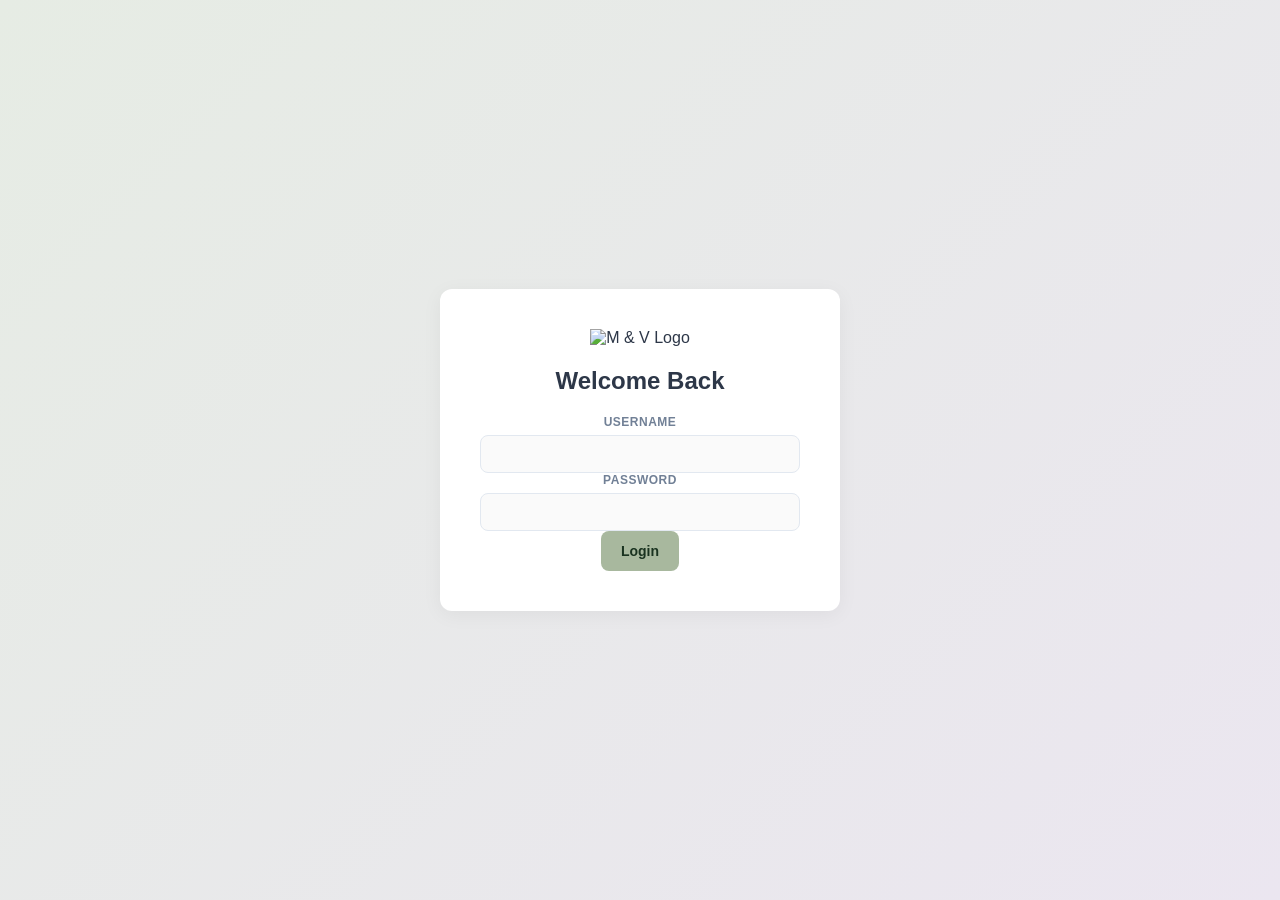
==== index.html @ 30c72722 "Moved outside folder to clean url" ====
<!DOCTYPE html>
<html lang="en">
<head>
    <meta charset="UTF-8">
    <meta name="viewport" content="width=device-width, initial-scale=1.0">
    <title>Mansari & Vishnu | Wedding Planner</title>
    <link rel="stylesheet" href="styles.css">
    <link rel="stylesheet" href="https://cdnjs.cloudflare.com/ajax/libs/font-awesome/6.4.0/css/all.min.css">
</head>

<body>
    <!-- Login Screen -->
    <div id="login-screen" class="login-container">
        <div class="login-box">
            <img src="image.png" alt="M & V Logo" class="login-logo">
            <h2>Welcome Back</h2>
            <form id="login-form">
                <div class="form-group">
                    <label>Username</label>
                    <input type="text" id="login-username" required>
                </div>
                <div class="form-group">
                    <label>Password</label>
                    <input type="password" id="login-password" required>
                </div>
                <p id="login-error" class="error-text" style="display:none;">Invalid username or password</p>
                <button type="submit" id="login-btn" class="primary-btn">Login</button>
            </form>
        </div>
    </div>

    <!-- Wrap your existing dashboard and hide it by default -->
    <div class="dashboard-container" id="main-dashboard" style="display: none;">
        <!-- ... ALL YOUR EXISTING SIDEBAR AND MAIN CONTENT GOES HERE ... -->
    <div class="dashboard-container">
        <!-- Sidebar Navigation -->
        <aside class="sidebar">
            <div class="logo-container">
                <img src="image.jpg" alt="M & V Logo" class="brand-logo">
            </div>
            
            <nav class="nav-menu">
                <p class="nav-label">PLANNER</p>
                <ul>
                    <li class="nav-item active" data-filter="all">
                        <i class="fa-solid fa-house"></i> All Events
                    </li>
                    <li class="nav-item" data-filter="Haldi">
                        <span class="dot haldi-dot"></span> Haldi (Morning)
                    </li>
                    <li class="nav-item" data-filter="Sangeeth">
                        <span class="dot sangeeth-dot"></span> Sangeeth (Night)
                    </li>
                    <li class="nav-item" data-filter="Wedding">
                        <span class="dot wedding-dot"></span> Wedding (Night)
                    </li>
                </ul>
            </nav>
        </aside>

        <!-- Main Content Area -->
        <main class="main-content">
            <header class="hero-banner">
                <div class="banner-info">
                    <p class="greeting">Good evening, Vishnu</p>
                    <h1>MANSARI & VISHNU'S WEDDING</h1>
                    <p class="subtitle">LIVE BUDGET & EXPENSE TRACKER</p>
                </div>
            </header>

            <!-- Quick Metrics Grid -->
            <div class="stats-grid">
                <div class="stat-card">
                    <h3>Total Estimated</h3>
                    <p class="stat-value" id="stat-estimated">₹0</p>
                </div>
                <div class="stat-card">
                    <h3>Actual Total</h3>
                    <p class="stat-value" id="stat-actual">₹0</p>
                </div>
                <div class="stat-card">
                    <h3>Total Paid so Far</h3>
                    <p class="stat-value" id="stat-paid">₹0</p>
                </div>
            </div>

            <!-- NEW: Payment Breakdown Section -->
            <section class="summary-card">
                <h2 class="section-title">Payment Breakdown by Person</h2>
                <div id="payment-summary-list" class="payment-grid">
                    <p class="loading-text">No payments recorded yet.</p>
                </div>
            </section>

            <!-- Expenses Table -->
            <section class="table-card">
                <div class="table-header">
                    <h2 class="section-title" id="current-view-title">All Expenses</h2>
                    <button id="refresh-btn" class="refresh-btn"><i class="fa-solid fa-arrows-rotate"></i> Sync Data</button>
                </div>
                <div class="table-container">
                    <table class="data-table">
                        <thead>
                            <tr>
                                <th>Event</th>
                                <th>Category</th>
                                <th>Item</th>
                                <th>Estimated</th>
                                <th>Actual</th>
                                <th>Paid</th>
                                <th>Paid By</th> <!-- NEW HEADER -->
                            </tr>
                        </thead>
                        <tbody id="expense-table-body">
                            <tr><td colspan="6" class="loading-text">Loading items from Google Sheets...</td></tr>
                        </tbody>
                    </table>
                </div>
            </section>
            

              <!-- Expense Submission Form -->
            <section class="form-card">
                <h2 class="section-title">Add New Expense</h2>
                <form id="expense-form" class="expense-grid-form">
                    <div class="form-group">
                        <label>Event</label>
                        <select id="form-event" required>
                            <option value="Haldi">Haldi (Morning - Venue A)</option>
                            <option value="Sangeeth">Sangeeth (Night - Venue A)</option>
                            <option value="Wedding">Wedding (Night - Venue B)</option>
                        </select>
                    </div>

                    <div class="form-group">
                        <label>Category</label>
                        <select id="form-category" required>
                            <option value="Venue">Venue</option>
                            <option value="Food">Food / Catering</option>
                            <option value="Decor">Decor & Mandap</option>
                            <option value="Other">Other / Miscellaneous</option>
                        </select>
                    </div>

                    <div class="form-group">
                        <label>Item Name / Description</label>
                        <input type="text" id="form-item" placeholder="e.g. Lunch Catering, Stage Flowers" required>
                    </div>

                    <div class="form-group">
                        <label>Estimated (₹)</label>
                        <input type="number" id="form-estimated" placeholder="0" required>
                    </div>

                    <div class="form-group">
                        <label>Actual (₹)</label>
                        <input type="number" id="form-actual" placeholder="0">
                    </div>

                    <div class="form-group">
                        <label>Paid (₹)</label>
                        <input type="number" id="form-paid" placeholder="0">
                    </div>
                    <!-- NEW PAID BY FIELD -->
                    <div class="form-group">
                        <label>Paid By</label>
                        <input type="text" id="form-paid-by" placeholder="e.g. Vishnu, Mehernath">
                    </div>

                    <div class="form-group full-width">
                        <button type="submit" id="submit-btn" class="primary-btn">
                            <i class="fa-solid fa-plus"></i> Save to Google Sheets
                        </button>
                    </div>
                </form>
            </section>
        </main>
    </div>
    <script src="app.js"></script>
</body>
</html>
---- styles.css ----
:root {
    /* Color Palette Extracted from image.png */
    --lavender: #C3B1D5;
    --lavender-light: #EBE6F0;
    --soft-gold: #E4D89C;
    --sage-green: #A8B89E;
    --sage-light: #E6ECE4;
    --blush-pink: #D5A7B4;
    
    /* UI Neutrals */
    --bg-color: #F8F9FA;
    --sidebar-bg: #FFFFFF;
    --text-main: #2D3748;
    --text-muted: #718096;
    --border-color: #E2E8F0;
}

* {
    margin: 0;
    padding: 0;
    box-sizing: border-box;
    font-family: 'Segoe UI', Tahoma, Geneva, Verdana, sans-serif;
}

body {
    background-color: var(--bg-color);
    color: var(--text-main);
}

.dashboard-container {
    display: flex;
    height: 100vh;
    overflow: hidden;
}

/* Sidebar Styling */
.sidebar {
    width: 260px;
    background-color: var(--sidebar-bg);
    border-right: 1px solid var(--border-color);
    display: flex;
    flex-direction: column;
    padding: 20px 0;
}

.logo-container {
    padding: 0 20px 30px;
    text-align: center;
    border-bottom: 1px solid var(--border-color);
    margin-bottom: 20px;
}

.brand-logo {
    max-width: 120px;
    height: auto;
}

.nav-label {
    font-size: 11px;
    color: var(--text-muted);
    font-weight: 600;
    letter-spacing: 1px;
    padding: 0 20px;
    margin-bottom: 10px;
    margin-top: 20px;
}

.nav-menu ul {
    list-style: none;
}

.nav-item {
    padding: 12px 20px;
    cursor: pointer;
    display: flex;
    align-items: center;
    gap: 12px;
    font-size: 14px;
    color: var(--text-main);
    transition: all 0.2s;
}

.nav-item:hover {
    background-color: var(--lavender-light);
}

.nav-item.active {
    background-color: var(--lavender-light);
    color: #6B4E90; /* Darker tone of lavender for contrast */
    font-weight: 600;
    border-right: 4px solid var(--lavender);
}

/* Dots for Event Colors */
.dot {
    width: 10px;
    height: 10px;
    border-radius: 50%;
}
.haldi-dot { background-color: var(--soft-gold); }
.sangeeth-dot { background-color: var(--blush-pink); }
.wedding-dot { background-color: var(--lavender); }

/* Main Content Styling */
.main-content {
    flex: 1;
    overflow-y: auto;
    padding: 30px 40px;
}

/* Top Hero Banner (Modeled after video) */
.hero-banner {
    background: linear-gradient(135deg, var(--sage-green), var(--sage-light));
    border-radius: 16px;
    padding: 30px;
    display: flex;
    justify-content: space-between;
    align-items: center;
    color: #1A3320; /* Dark contrast for sage */
    margin-bottom: 30px;
    box-shadow: 0 4px 15px rgba(168, 184, 158, 0.2);
}

.banner-info h1 {
    font-size: 24px;
    letter-spacing: 1.5px;
    margin: 5px 0;
}

.greeting, .subtitle {
    font-size: 13px;
    opacity: 0.8;
}

.countdown-widget {
    display: flex;
    gap: 15px;
}

.time-block {
    background: rgba(255, 255, 255, 0.4);
    padding: 10px 20px;
    border-radius: 8px;
    text-align: center;
}

.time-block .number {
    display: block;
    font-size: 24px;
    font-weight: bold;
}

.time-block .label {
    font-size: 10px;
    letter-spacing: 1px;
}

/* Stats Grid */
.stats-grid {
    display: grid;
    grid-template-columns: repeat(3, 1fr);
    gap: 20px;
    margin-bottom: 40px;
}

.stat-card {
    background: var(--sidebar-bg);
    padding: 20px;
    border-radius: 12px;
    border: 1px solid var(--border-color);
    box-shadow: 0 2px 4px rgba(0,0,0,0.02);
}

.stat-card h3 {
    font-size: 13px;
    color: var(--text-muted);
    margin-bottom: 10px;
}

.stat-value {
    font-size: 20px;
    font-weight: 600;
}

/* Events Grid */
.section-title {
    font-size: 18px;
    margin-bottom: 20px;
    color: var(--text-main);
}

.events-grid {
    display: grid;
    grid-template-columns: repeat(3, 1fr);
    gap: 20px;
}

.event-card {
    background: var(--sidebar-bg);
    padding: 25px;
    border-radius: 12px;
    border: 1px solid var(--border-color);
    border-top: 4px solid var(--lavender);
    box-shadow: 0 2px 8px rgba(0,0,0,0.03);
}

.event-card:nth-child(2) { border-top-color: var(--blush-pink); }
.event-card:nth-child(3) { border-top-color: var(--sage-green); }

.card-header {
    display: flex;
    justify-content: space-between;
    align-items: center;
    margin-bottom: 15px;
}

.venue-text {
    font-size: 14px;
    font-weight: 500;
    margin-bottom: 5px;
}

.detail-text {
    font-size: 13px;
    color: var(--text-muted);
}

/* Forms & Tables */
.form-card, .table-card {
    background: var(--sidebar-bg);
    border-radius: 12px;
    border: 1px solid var(--border-color);
    padding: 24px;
    margin-bottom: 30px;
    box-shadow: 0 2px 8px rgba(0,0,0,0.02);
}

.expense-grid-form {
    display: grid;
    grid-template-columns: repeat(3, 1fr);
    gap: 16px;
}

.form-group {
    display: flex;
    flex-direction: column;
    gap: 6px;
}

.form-group label {
    font-size: 12px;
    font-weight: 600;
    color: var(--text-muted);
    text-transform: uppercase;
    letter-spacing: 0.5px;
}

.form-group input, .form-group select {
    padding: 10px 12px;
    border: 1px solid var(--border-color);
    border-radius: 8px;
    font-size: 14px;
    color: var(--text-main);
    background-color: #FAFAFA;
}

.form-group.full-width {
    grid-column: span 3;
}

.primary-btn {
    background-color: var(--sage-green);
    color: #1A3320;
    border: none;
    padding: 12px 20px;
    font-size: 14px;
    font-weight: 600;
    border-radius: 8px;
    cursor: pointer;
    transition: filter 0.2s;
}

.primary-btn:hover {
    filter: brightness(0.95);
}

.table-header {
    display: flex;
    justify-content: space-between;
    align-items: center;
    margin-bottom: 16px;
}

.refresh-btn {
    background: none;
    border: 1px solid var(--border-color);
    padding: 6px 12px;
    border-radius: 6px;
    cursor: pointer;
    font-size: 13px;
    color: var(--text-main);
}

.table-container {
    overflow-x: auto;
}

.data-table {
    width: 100%;
    border-collapse: collapse;
    font-size: 14px;
}

.data-table th {
    text-align: left;
    padding: 12px;
    background-color: var(--lavender-light);
    color: #4A3A60;
    font-weight: 600;
    border-bottom: 2px solid var(--border-color);
}

.data-table td {
    padding: 12px;
    border-bottom: 1px solid var(--border-color);
}

.loading-text {
    text-align: center;
    color: var(--text-muted);
    padding: 24px;
}

/* Payment Breakdown Summary Cards */
.summary-card {
    background: var(--sidebar-bg);
    border-radius: 12px;
    border: 1px solid var(--border-color);
    padding: 24px;
    margin-bottom: 30px;
    box-shadow: 0 2px 8px rgba(0,0,0,0.02);
}

.payment-grid {
    display: grid;
    grid-template-columns: repeat(auto-fill, minmax(200px, 1fr));
    gap: 16px;
    margin-top: 16px;
}

.payment-person-card {
    background: var(--lavender-light);
    padding: 16px;
    border-radius: 8px;
    border-left: 4px solid var(--lavender);
}

.payment-person-card h4 {
    font-size: 14px;
    color: var(--text-main);
    margin-bottom: 4px;
    text-transform: capitalize;
}

.payment-person-card p {
    font-size: 18px;
    font-weight: 600;
    color: #4A3A60;
}

/* Login Screen */
.login-container {
    height: 100vh;
    display: flex;
    justify-content: center;
    align-items: center;
    background: linear-gradient(135deg, var(--sage-light), var(--lavender-light));
}

.login-box {
    background: white;
    padding: 40px;
    border-radius: 12px;
    box-shadow: 0 4px 20px rgba(0,0,0,0.05);
    width: 100%;
    max-width: 400px;
    text-align: center;
}

.login-logo {
    max-width: 100px;
    margin-bottom: 20px;
}

.login-box h2 {
    margin-bottom: 20px;
    color: var(--text-main);
}

.error-text {
    color: #e53e3e;
    font-size: 13px;
    margin-bottom: 15px;
}
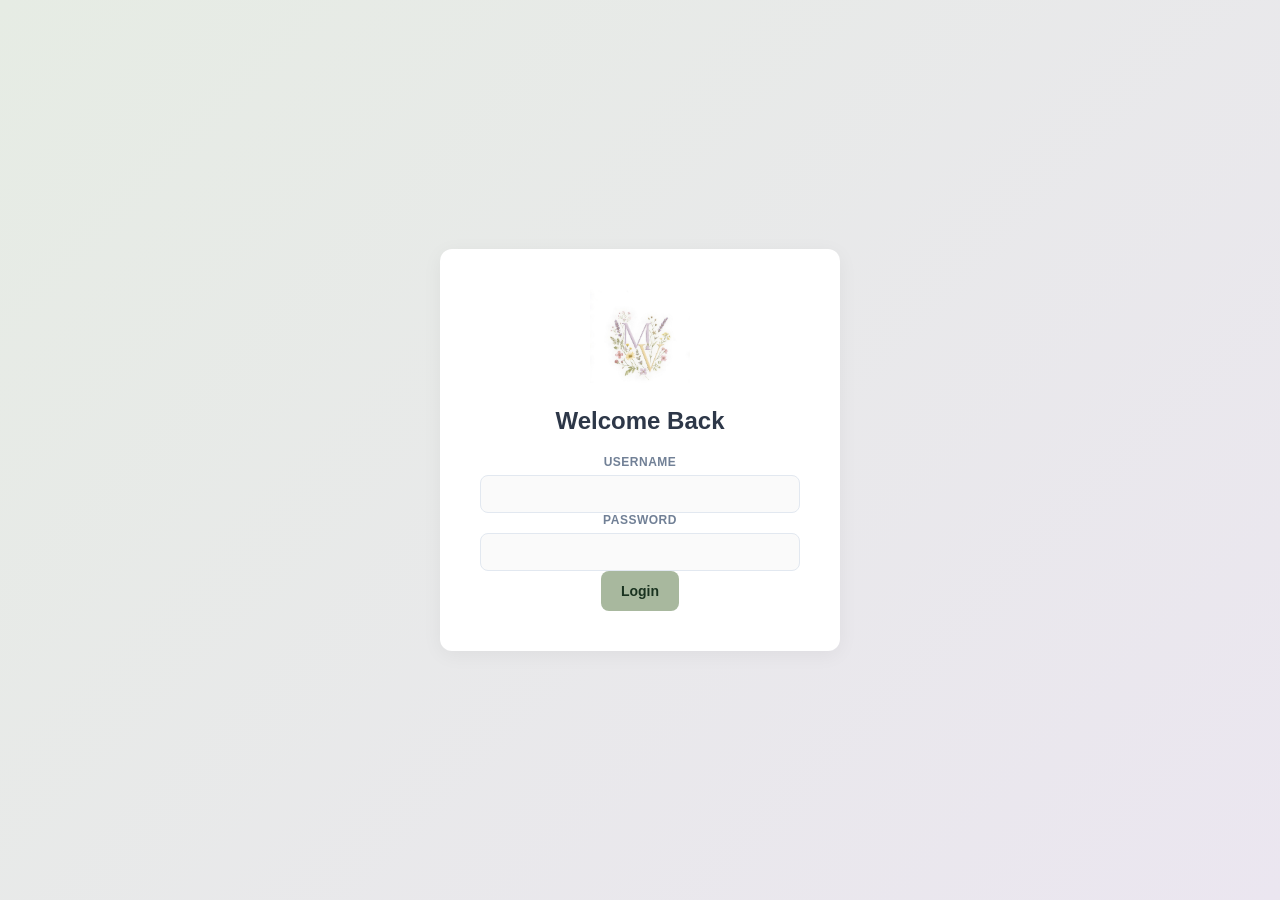
==== commit 7ded5d20: "Update logo image source in login screen" ====
--- a/index.html
+++ b/index.html
@@ -12,7 +12,7 @@
     <!-- Login Screen -->
     <div id="login-screen" class="login-container">
         <div class="login-box">
-            <img src="image.png" alt="M & V Logo" class="login-logo">
+            <img src="image.jpg" alt="M & V Logo" class="login-logo">
             <h2>Welcome Back</h2>
             <form id="login-form">
                 <div class="form-group">
@@ -178,4 +178,4 @@
     </div>
     <script src="app.js"></script>
 </body>
-</html>+</html>
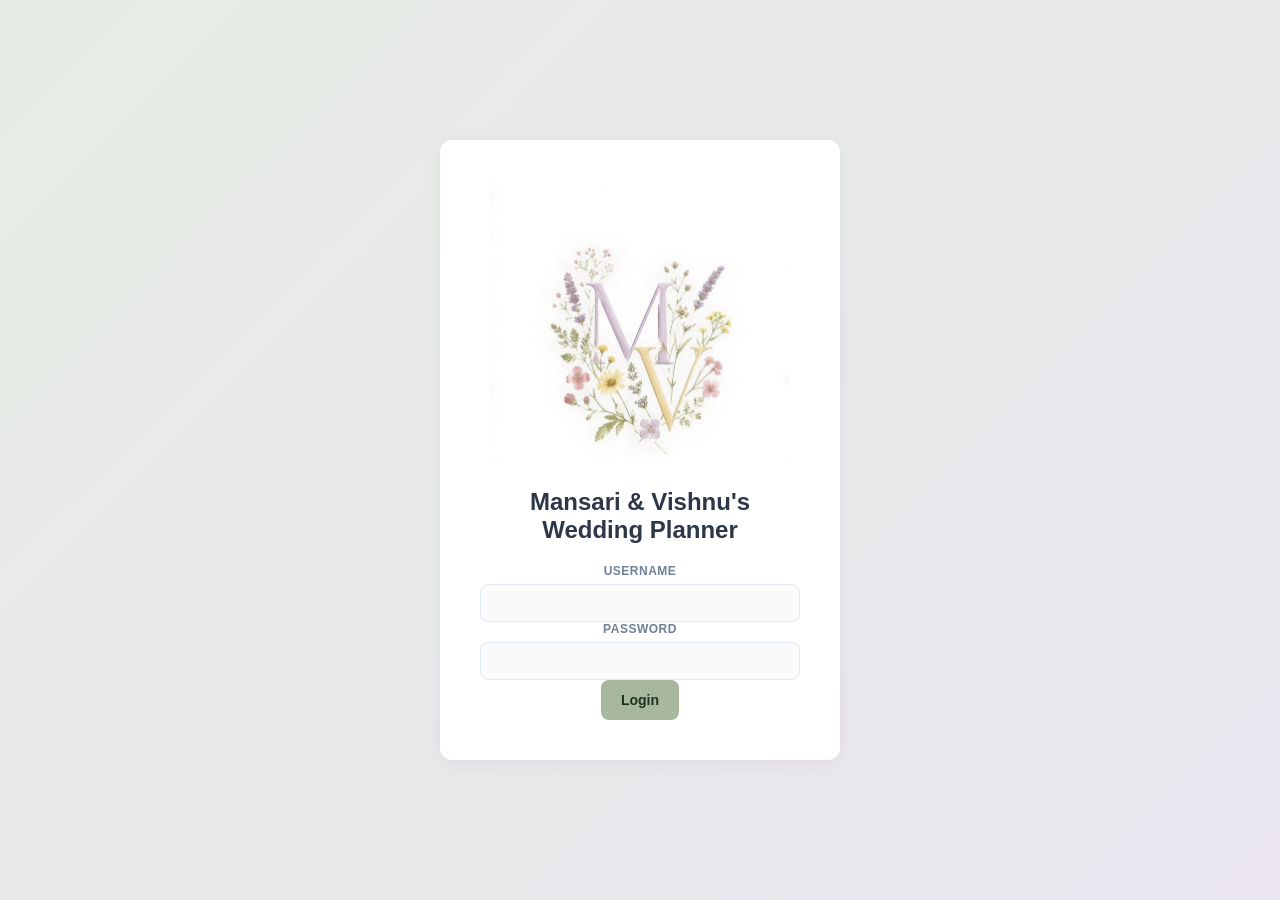
==== commit 1c14308e: "Fixed shopping table styles and added logout button" ====
--- a/index.html
+++ b/index.html
@@ -13,7 +13,7 @@
     <div id="login-screen" class="login-container">
         <div class="login-box">
             <img src="image.jpg" alt="M & V Logo" class="login-logo">
-            <h2>Welcome Back</h2>
+            <h2>Mansari & Vishnu's Wedding Planner</h2>
             <form id="login-form">
                 <div class="form-group">
                     <label>Username</label>
@@ -23,6 +23,7 @@
                     <label>Password</label>
                     <input type="password" id="login-password" required>
                 </div>
+                <div></div>
                 <p id="login-error" class="error-text" style="display:none;">Invalid username or password</p>
                 <button type="submit" id="login-btn" class="primary-btn">Login</button>
             </form>
@@ -54,8 +55,19 @@
                     <li class="nav-item" data-filter="Wedding">
                         <span class="dot wedding-dot"></span> Wedding (Night)
                     </li>
+                    <li class="nav-item" data-filter="Mansari Shopping">
+                        <span class="dot" style="background: #e91e63;"></span> Mansari Shopping
+                    </li>
+                    <li class="nav-item" data-filter="Vishnu Shopping">
+                        <span class="dot" style="background: #2196f3;"></span> Vishnu Shopping
+                    </li>
                 </ul>
             </nav>
+
+            <!-- NEW: Logout Button -->
+            <button id="logout-btn" class="logout-btn">
+                <i class="fa-solid fa-arrow-right-from-bracket"></i> Logout
+            </button>
         </aside>
 
         <!-- Main Content Area -->
@@ -81,6 +93,25 @@
                 <div class="stat-card">
                     <h3>Total Paid so Far</h3>
                     <p class="stat-value" id="stat-paid">₹0</p>
+                </div>
+            </div>
+            <!-- Shopping Summary Fields -->
+            <div class="stats-grid shopping-stats-grid">
+                <div class="stat-card">
+                    <h3>Mansari Shopping Estimate</h3>
+                    <p id="stat-mansari-est">₹0</p>
+                </div>
+                <div class="stat-card">
+                    <h3>Mansari Shopping Actual</h3>
+                    <p id="stat-mansari-act">₹0</p>
+                </div>
+                <div class="stat-card">
+                    <h3>Vishnu Shopping Estimate</h3>
+                    <p id="stat-vishnu-est">₹0</p>
+                </div>
+                <div class="stat-card">
+                    <h3>Vishnu Shopping Actual</h3>
+                    <p id="stat-vishnu-act">₹0</p>
                 </div>
             </div>
 
@@ -117,18 +148,52 @@
                     </table>
                 </div>
             </section>
+
+            <!-- Shopping Expenses Table -->
+            <section class="table-card" style="margin-top: 30px;">
+                <h2 class="section-title">Shopping Expenses</h2>
+                <div class="table-responsive">
+                    <table class="expense-table">
+                        <thead>
+                            <tr>
+                                <th>Event</th>
+                                <th>Category</th>
+                                <th>Item</th>
+                                <th>Estimated</th>
+                                <th>Actual</th>
+                                <th>Paid</th>
+                                <th>Paid By</th>
+                            </tr>
+                        </thead>
+                        <tbody id="shopping-table-body">
+                            <tr><td colspan="7" class="loading-text">Fetching shopping data...</td></tr>
+                        </tbody>
+                    </table>
+                </div>
+            </section>
             
 
               <!-- Expense Submission Form -->
             <section class="form-card">
                 <h2 class="section-title">Add New Expense</h2>
                 <form id="expense-form" class="expense-grid-form">
+                    <!-- NEW: Pick the Destination Sheet -->
+                    <div class="form-group">
+                        <label>Expense Type</label>
+                        <select id="form-target-sheet">
+                            <option value="Expenses">Wedding Event</option>
+                            <option value="Shopping">Shopping</option>
+                        </select>
+                    </div>
+                    
                     <div class="form-group">
                         <label>Event</label>
                         <select id="form-event" required>
                             <option value="Haldi">Haldi (Morning - Venue A)</option>
                             <option value="Sangeeth">Sangeeth (Night - Venue A)</option>
                             <option value="Wedding">Wedding (Night - Venue B)</option>
+                            <option value="Mansari Shopping">Mansari Shopping</option>
+                            <option value="Vishnu Shopping">Vishnu Shopping</option>
                         </select>
                     </div>
 
--- a/styles.css
+++ b/styles.css
@@ -388,7 +388,7 @@
 }
 
 .login-logo {
-    max-width: 100px;
+    max-width: 300px;
     margin-bottom: 20px;
 }
 
@@ -401,4 +401,77 @@
     color: #e53e3e;
     font-size: 13px;
     margin-bottom: 15px;
+}
+
+/* Shopping Stats Grid */
+.shopping-stats-grid {
+    grid-template-columns: repeat(4, 1fr);
+    margin-top: -10px;
+    margin-bottom: 30px;
+}
+
+@media (max-width: 1024px) {
+    .shopping-stats-grid {
+        grid-template-columns: repeat(2, 1fr);
+    }
+}
+
+@media (max-width: 768px) {
+    .shopping-stats-grid {
+        grid-template-columns: 1fr;
+    }
+}
+
+
+/* Universal Table Styling for all Dashboard Tables */
+.expense-table {
+    width: 100%;
+    border-collapse: collapse;
+    margin-top: 10px;
+}
+
+.expense-table th, 
+.expense-table td {
+    padding: 15px 20px;
+    text-align: left;
+    border-bottom: 1px solid var(--border-color, #E2E8F0);
+    font-size: 14px;
+}
+
+.expense-table th {
+    background-color: var(--lavender-light, #F3E8FF);
+    color: var(--text-main, #4A5568);
+    font-weight: 600;
+}
+
+.expense-table tbody tr:hover {
+    background-color: #F8FAFC;
+}
+
+
+/* Logout Button */
+.logout-btn {
+    margin-top: auto; /* Pushes it to the bottom of the sidebar */
+    margin-bottom: 20px;
+    background: transparent;
+    border: 1px solid #e2e8f0;
+    color: #4A5568;
+    padding: 10px 15px;
+    border-radius: 8px;
+    cursor: pointer;
+    font-size: 14px;
+    font-weight: 600;
+    display: flex;
+    align-items: center;
+    gap: 10px;
+    transition: all 0.3s ease;
+    width: 80%;
+    margin-left: auto;
+    margin-right: auto;
+}
+
+.logout-btn:hover {
+    background: #FEE2E2;
+    color: #EF4444;
+    border-color: #FCA5A5;
 }
